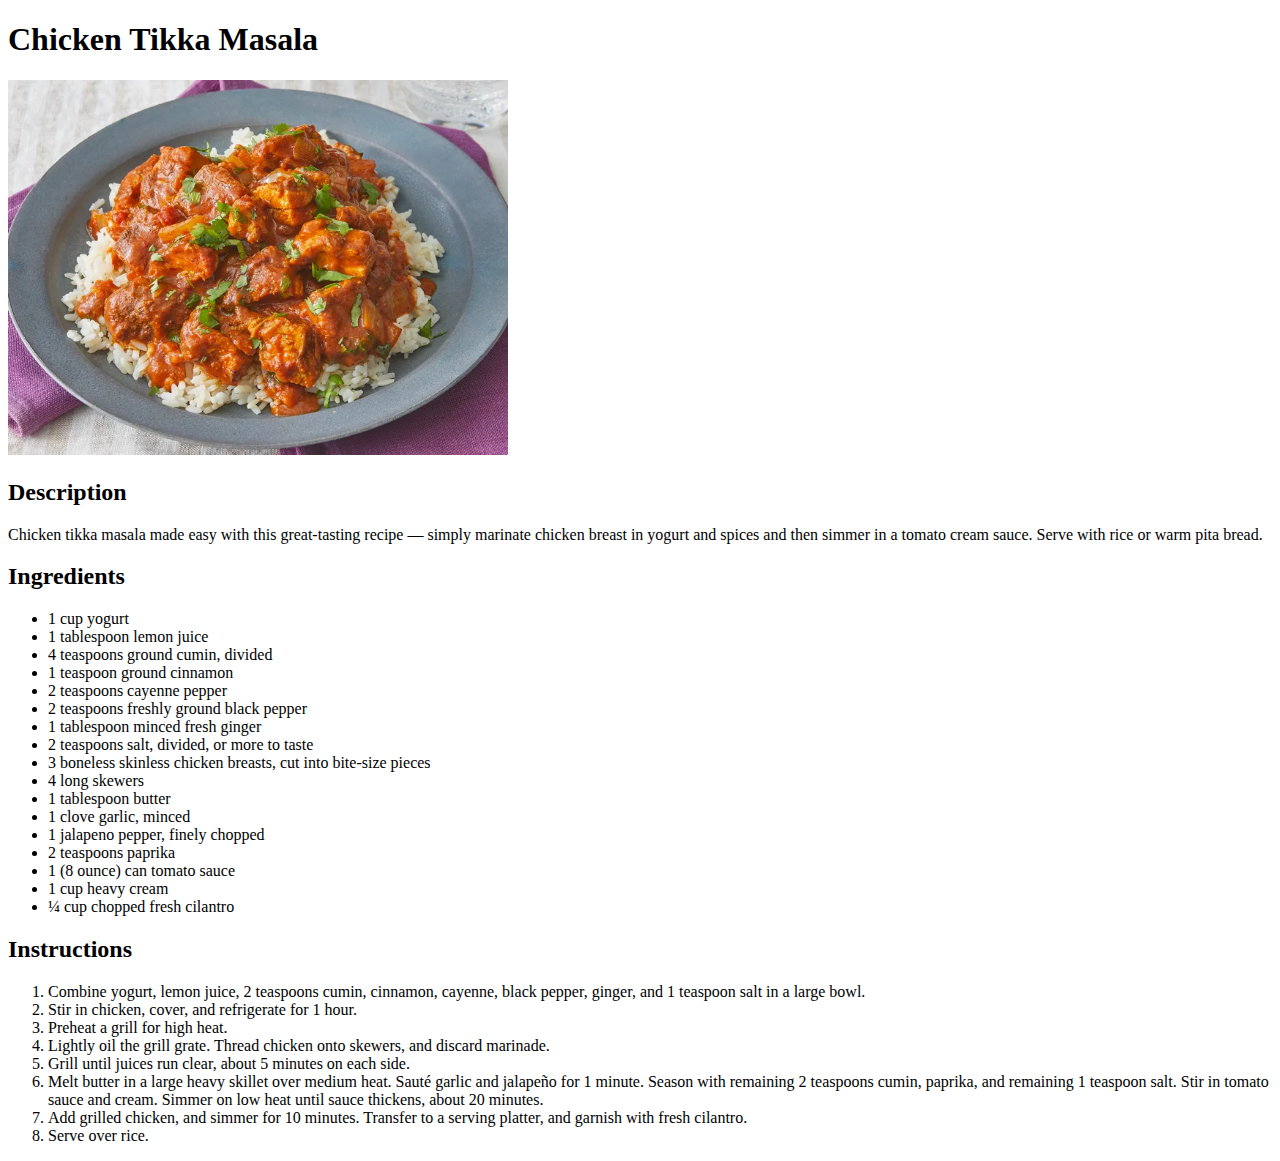
==== recipes/chicken-tikka-masala.html @ 43d3b6c4 "Added new recipes and minor edits to prev pages" ====
<!DOCTYPE html>

<html lang="en">
    <head>
        <meta charset="UTF-8">
        <title>Chicken Tikka Masala</title>
    </head>

    <body>
        <h1>Chicken Tikka Masala</h1>
        <img src="../pictures/chicken-tikka-masala.webp" width="500">

        <h2>Description</h2>
        <p>Chicken tikka masala made easy with this great-tasting recipe — simply marinate chicken breast in yogurt and spices and then simmer in a tomato cream sauce. Serve with rice or warm pita bread.</p>

        <h2>Ingredients</h2>
        <ul>
            <li>1 cup yogurt</li>
            <li>1 tablespoon lemon juice</li>
            <li>4 teaspoons ground cumin, divided</li>
            <li>1 teaspoon ground cinnamon</li>
            <li>2 teaspoons cayenne pepper</li>
            <li>2 teaspoons freshly ground black pepper</li>
            <li>1 tablespoon minced fresh ginger</li>
            <li>2 teaspoons salt, divided, or more to taste</li>
            <li>3 boneless skinless chicken breasts, cut into bite-size pieces</li>
            <li>4 long skewers</li>
            <li>1 tablespoon butter</li>
            <li>1 clove garlic, minced</li>
            <li>1 jalapeno pepper, finely chopped</li>
            <li>2 teaspoons paprika</li>
            <li>1 (8 ounce) can tomato sauce</li>
            <li>1 cup heavy cream</li>
            <li>¼ cup chopped fresh cilantro</li>
        </ul>

        <h2>Instructions</h2>
        <ol>
            <li>Combine yogurt, lemon juice, 2 teaspoons cumin, cinnamon, cayenne, black pepper, ginger, and 1 teaspoon salt in a large bowl.</li>
            <li>Stir in chicken, cover, and refrigerate for 1 hour.</li>
            <li>Preheat a grill for high heat.</li>
            <li>Lightly oil the grill grate. Thread chicken onto skewers, and discard marinade.</li>
            <li>Grill until juices run clear, about 5 minutes on each side.</li>
            <li>Melt butter in a large heavy skillet over medium heat. Sauté garlic and jalapeño for 1 minute. Season with remaining 2 teaspoons cumin, paprika, and remaining 1 teaspoon salt. Stir in tomato sauce and cream. Simmer on low heat until sauce thickens, about 20 minutes.</li>
            <li>Add grilled chicken, and simmer for 10 minutes. Transfer to a serving platter, and garnish with fresh cilantro.</li>
            <li>Serve over rice.</li>
        </ol>
    </body>
</html>
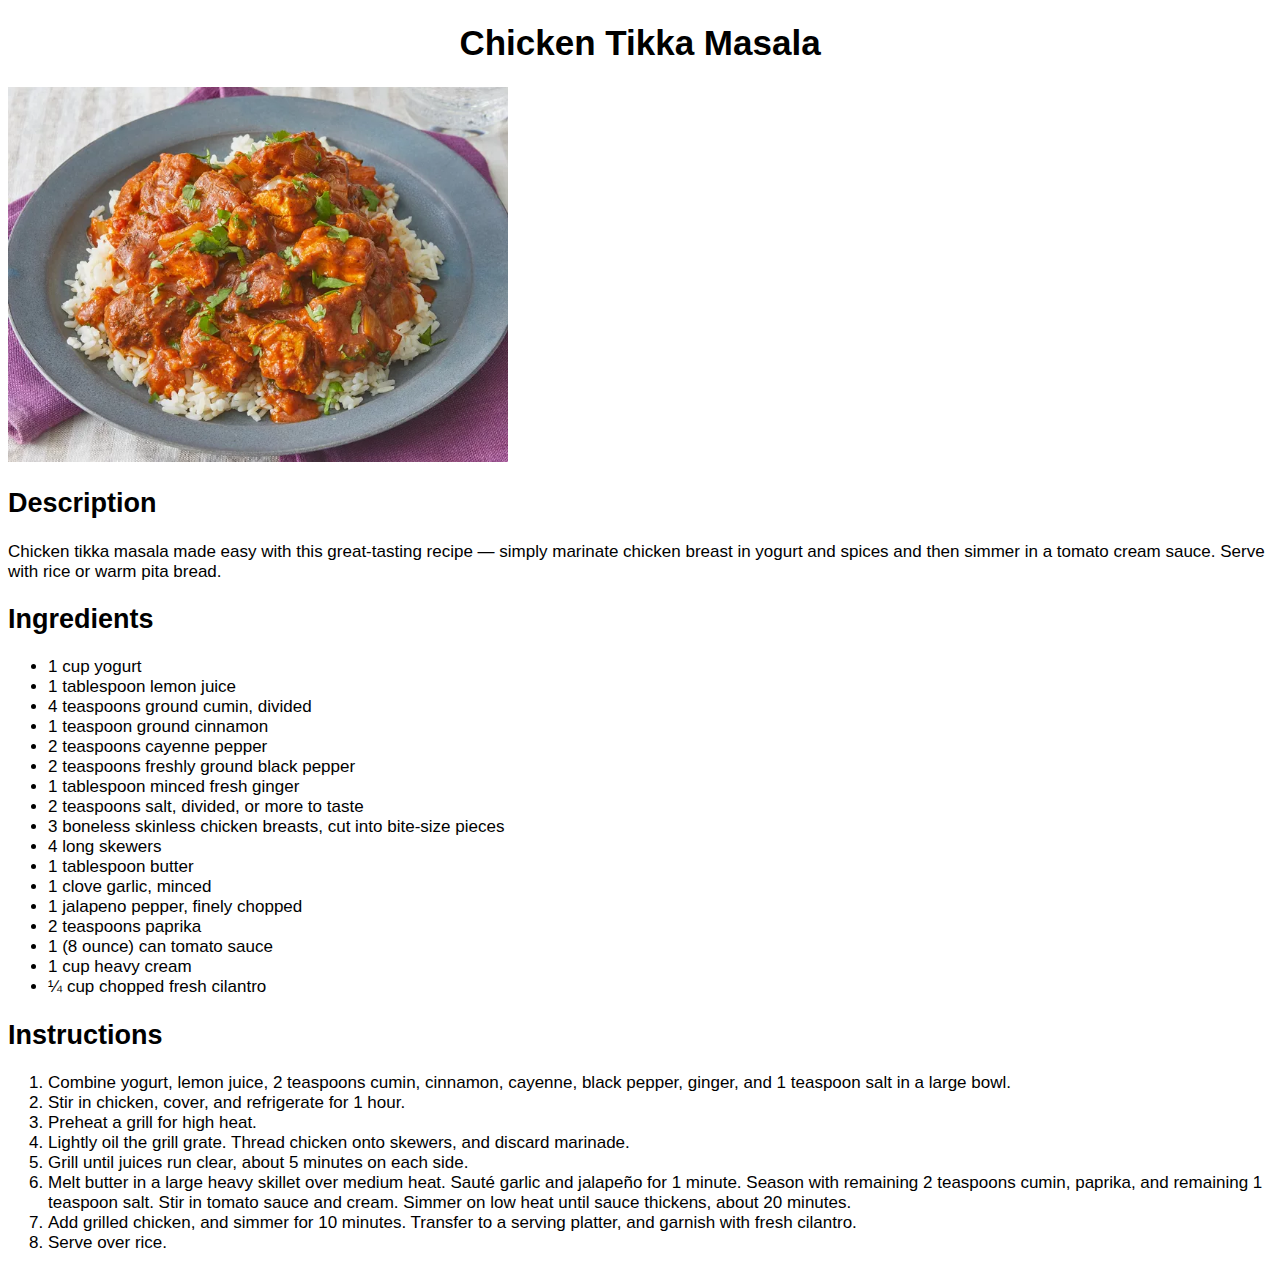
==== commit 42a738cb: "Added basic CSS to site" ====
--- a/recipes/chicken-tikka-masala.html
+++ b/recipes/chicken-tikka-masala.html
@@ -4,6 +4,7 @@
     <head>
         <meta charset="UTF-8">
         <title>Chicken Tikka Masala</title>
+        <link rel="stylesheet" href="../style.css">
     </head>
 
     <body>
@@ -14,7 +15,7 @@
         <p>Chicken tikka masala made easy with this great-tasting recipe — simply marinate chicken breast in yogurt and spices and then simmer in a tomato cream sauce. Serve with rice or warm pita bread.</p>
 
         <h2>Ingredients</h2>
-        <ul>
+        <ul class="ingredients">
             <li>1 cup yogurt</li>
             <li>1 tablespoon lemon juice</li>
             <li>4 teaspoons ground cumin, divided</li>
@@ -35,7 +36,7 @@
         </ul>
 
         <h2>Instructions</h2>
-        <ol>
+        <ol class="instructions">
             <li>Combine yogurt, lemon juice, 2 teaspoons cumin, cinnamon, cayenne, black pepper, ginger, and 1 teaspoon salt in a large bowl.</li>
             <li>Stir in chicken, cover, and refrigerate for 1 hour.</li>
             <li>Preheat a grill for high heat.</li>
--- a/style.css
+++ b/style.css
@@ -0,0 +1,31 @@
+h1{
+    font-family: Verdana, Geneva, Tahoma, sans-serif;
+    font-size: 35px;
+    text-align: center;
+}
+
+h2{
+    font-family: Verdana, Geneva, Tahoma, sans-serif;
+    font-size: 27px;
+}
+
+ul{
+    font-size: 25px;
+    font-family: Verdana, Geneva, Tahoma, sans-serif;
+    align-items: center;
+}
+
+p{
+    font-size: 17px;
+    font-family: Verdana, Geneva, Tahoma, sans-serif;
+}
+
+.ingredients, .instructions{
+    font-size: 17px;
+    font-family: Verdana, Geneva, Tahoma, sans-serif;
+    align-items: start;
+}
+
+img{
+    text-align: center;
+}